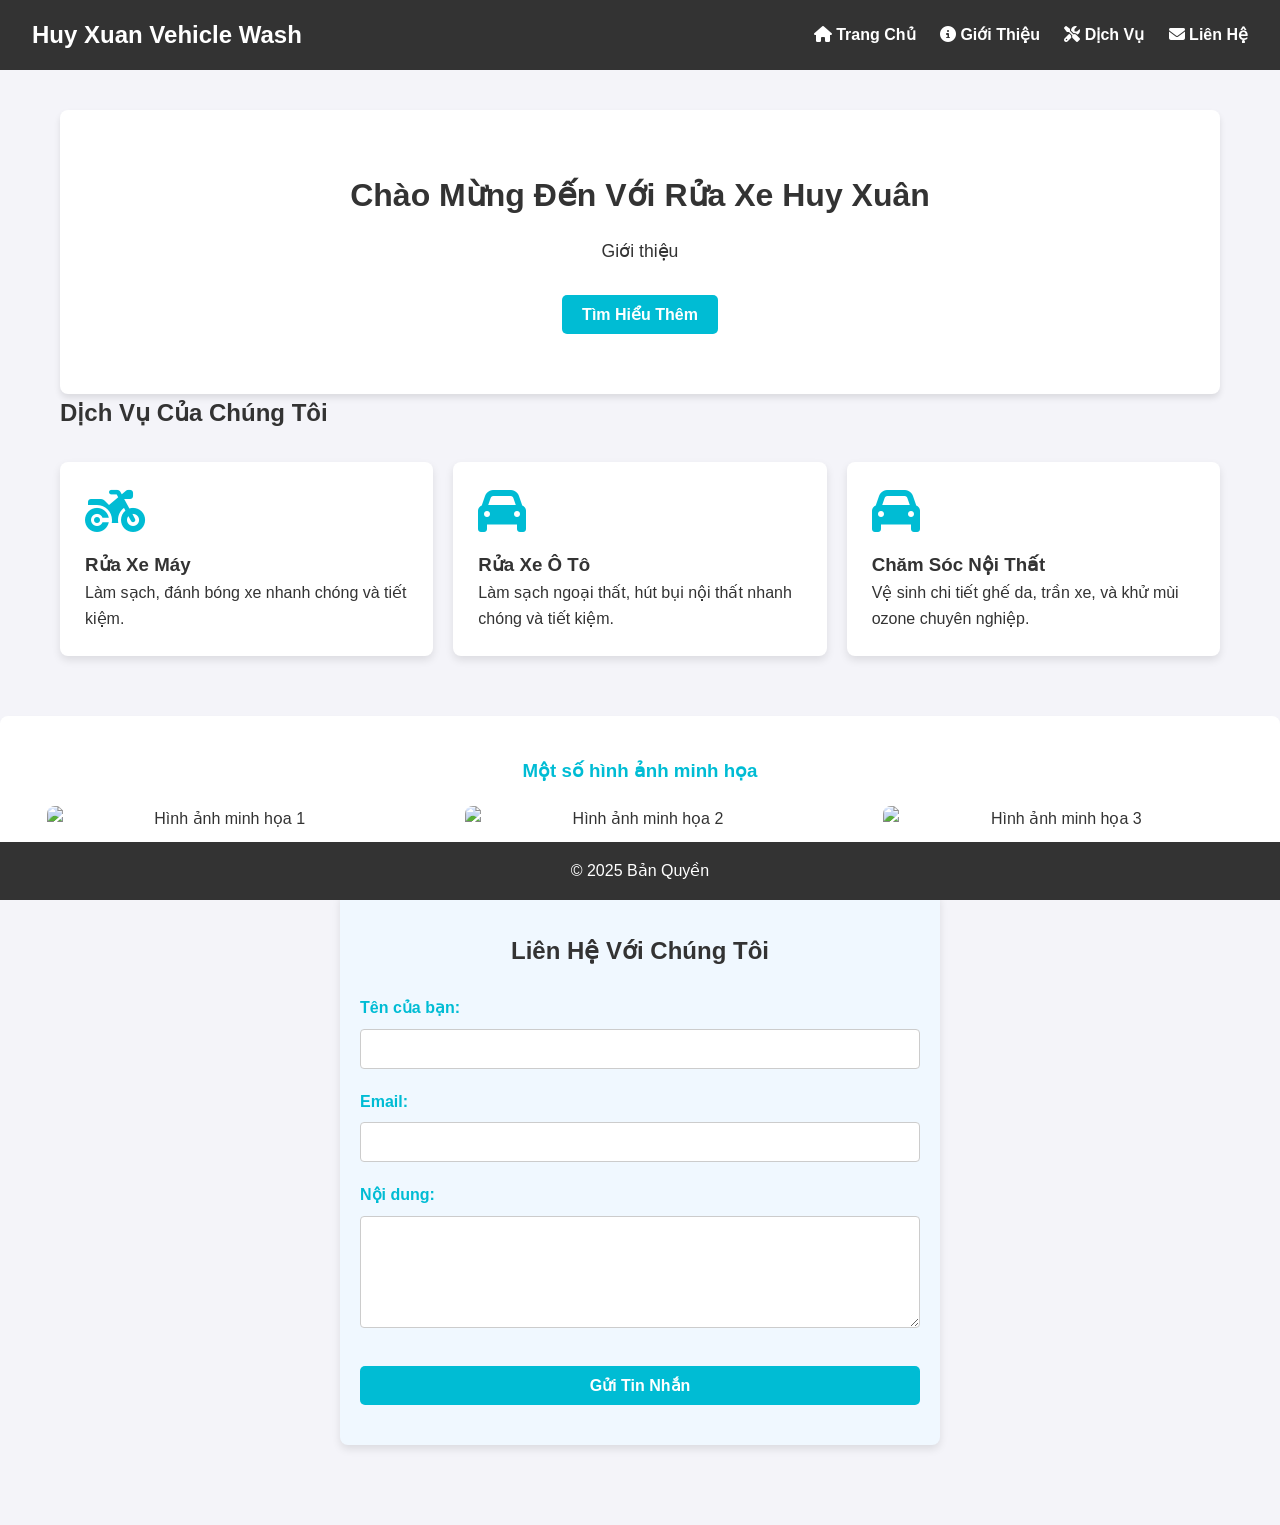
==== index.html @ ad56a41e "Updated header background color to cyan" ====
<!DOCTYPE html>
<html lang="vi">
<head>
    <meta charset="UTF-8">
    <meta name="viewport" content="width=device-width, initial-scale=1.0">
    <title>Huy Xuan Vehicle Wash</title>
    <link rel="stylesheet" href="style.css">
    <link rel="stylesheet" href="https://cdnjs.cloudflare.com/ajax/libs/font-awesome/6.5.2/css/all.min.css">
</head>
<body>

    <header class="header">
        <h1>Huy Xuan Vehicle Wash</h1>
        <nav>
            <ul>
            <li><a href="#"><i class="fas fa-home"></i> Trang Chủ</a></li>
            <li><a href="#"><i class="fas fa-info-circle"></i> Giới Thiệu</a></li>
            <li><a href="#"><i class="fas fa-tools"></i> Dịch Vụ</a></li>
            <li><a href="#"><i class="fas fa-envelope"></i> Liên Hệ</a></li>
            </ul>
        </nav>
    </header>

    <main class="main-content">
        <section class="hero">
            <h2>Chào Mừng Đến Với Rửa Xe Huy Xuân</h2>
            <p>Giới thiệu</p>
            <button class="cta-button">Tìm Hiểu Thêm</button>
        </section>

        <section class="services">
        <h2>Dịch Vụ Của Chúng Tôi</h2>
        <div class="service-container">
           <div class="service-card">
                <i class="fas fa-motorcycle fa-3x"></i>
                <h3>Rửa Xe Máy</h3>
                <p>Làm sạch, đánh bóng xe nhanh chóng và tiết kiệm.</p>
            </div>
            <div class="service-card">
                <i class="fa fa-car fa-3x"></i>
                <h3>Rửa Xe Ô Tô</h3>
                <p>Làm sạch ngoại thất, hút bụi nội thất nhanh chóng và tiết kiệm.</p>
            </div>
            <div class="service-card">
               <i class="fas fa-car fa-3x"></i>
                <h3>Chăm Sóc Nội Thất</h3>
                <p>Vệ sinh chi tiết ghế da, trần xe, và khử mùi ozone chuyên nghiệp.</p>
            </div>
    </section>

    </main>

    <section class="image-gallery">
        
        <h3>Một số hình ảnh minh họa</h3>
        <div class="image-container">
            <img src="https://lh3.googleusercontent.com/p/AF1QipOuLvUXoiwo357mUfFx3ePu8aEOBMqc8cK529aw=w203-h203-k-no" alt="Hình ảnh minh họa 1"> 
            <img src="https://lh3.googleusercontent.com/p/AF1QipODobIspASD9Efiqsm5iCjpPPusrVhzn6f0TGic=w408-h544-k-no" alt="Hình ảnh minh họa 2">
            <img src="https://streetviewpixels-pa.googleapis.com/v1/thumbnail?cb_client=maps_sv.tactile&w=900&h=600&pitch=0&panoid=I7cQoW7cBkEXfR04RieeSg&yaw=324.59" alt="Hình ảnh minh họa 3">
        </div>
    </section>

    </section>

    <section class="contact-form-section">
        <h2>Liên Hệ Với Chúng Tôi</h2>
        <form action="/submit-form" method="POST" class="contact-form">
            <div class="form-group">
                <label for="name">Tên của bạn:</label>
                <input type="text" id="name" name="user_name" required>
            </div>
            
            <div class="form-group">
                <label for="email">Email:</label>
                <input type="email" id="email" name="user_email" required>
            </div>
            
            <div class="form-group">
                <label for="message">Nội dung:</label>
                <textarea id="message" name="user_message" rows="5" required></textarea>
            </div>
            
            <button type="submit" class="cta-button">Gửi Tin Nhắn</button>
        </form>
    </section>
    <footer class="footer">
        <p>&copy; 2025 Bản Quyền </p>
    </footer>

    <script src="script.js"></script>

</body>
</html>
---- style.css ----
/* Thiết lập cơ bản (Reset/Box-sizing) */
* {
    box-sizing: border-box;
    margin: 0;
    padding: 0;
    font-family: Arial, sans-serif; /* Chọn font chữ */
}

body {
    background-color: #f4f4f9; /* Màu nền nhẹ cho toàn trang */
    color: #333;
    line-height: 1.6;
}

/* -------------------- HEADER -------------------- */
.header {
    background-color: #333;
    color: white;
    padding: 1em 2em;
    display: flex; /* Bố cục linh hoạt */
    justify-content: space-between; /* Đẩy các phần tử ra hai bên */
    align-items: center; /* Căn giữa theo chiều dọc */
}

.header h1 {
    font-size: 1.5em;
}

.header nav ul {
    list-style: none; /* Bỏ dấu chấm của list */
}

.header nav ul li {
    display: inline; /* Hiển thị các mục menu trên cùng một hàng */
    margin-left: 20px;
}

.header nav ul li a {
    color: white;
    text-decoration: none; /* Bỏ gạch chân */
    font-weight: bold;
    transition: color 0.3s;
}

.header nav ul li a:hover {
    color: #00bcd4; /* Đổi màu khi di chuột vào */
}

/* -------------------- MAIN CONTENT (Hero Section) -------------------- */
.main-content {
    padding: 40px 20px;
    max-width: 1200px; /* Chiều rộng tối đa của nội dung */
    margin: auto; /* Căn giữa nội dung */
}

.hero {
    text-align: center;
    padding: 60px 20px;
    background-color: #fff;
    border-radius: 8px;
    box-shadow: 0 4px 6px rgba(0, 0, 0, 0.1);
}

.hero h2 {
    margin-bottom: 15px;
    color: #333;
    font-size: 2em;
}

.hero p {
    margin-bottom: 30px;
    font-size: 1.1em;
}

.cta-button {
    background-color: #00bcd4;
    color: white;
    padding: 10px 20px;
    border: none;
    border-radius: 5px;
    cursor: pointer;
    font-size: 1em;
    font-weight: bold;
    transition: background-color 0.3s;
}

.cta-button:hover {
    background-color: #008c9e;
}

/* -------------------- FOOTER -------------------- */
.footer {
    background-color: #333;
    color: white;
    text-align: center;
    padding: 1em 0;
    position: fixed; /* Giữ footer ở cuối trang */
    bottom: 0;
    width: 100%;
}

/* -------------------- HÌNH ẢNH -------------------- */
.image-gallery {
    padding: 40px 20px;
    text-align: center;
    background-color: #fff;
    margin: 20px auto;
    border-radius: 8px;
    box-shadow: 0 4px 6px rgba(0, 0, 0, 0.05);
}

.image-gallery h3 {
    margin-bottom: 20px;
    color: #00bcd4;
}

.image-container {
    display: flex;
    justify-content: space-around;
    gap: 15px; /* Khoảng cách giữa các ảnh */
}

.image-container img {
    width: 30%; /* Mỗi ảnh chiếm khoảng 30% chiều rộng */
    max-width: 350px;
    height: auto;
    border-radius: 8px;
    object-fit: cover; /* Đảm bảo hình ảnh được căn chỉnh đẹp */
    transition: transform 0.3s;
}

.image-container img:hover {
    transform: scale(1.05); /* Phóng to nhẹ khi di chuột */
}

/* -------------------- FORM LIÊN HỆ -------------------- */
.contact-form-section {
    padding: 40px 20px;
    background-color: #f0f8ff; /* Màu nền nhẹ nhàng cho phần form */
    margin: 20px auto 80px auto; /* Thêm margin dưới để không bị footer che */
    max-width: 600px;
    border-radius: 8px;
    box-shadow: 0 4px 8px rgba(0, 0, 0, 0.1);
    text-align: center;
}

.contact-form-section h2 {
    margin-bottom: 25px;
    color: #333;
}

.contact-form {
    text-align: left;
}

.form-group {
    margin-bottom: 20px;
}

.form-group label {
    display: block; /* Đưa label lên một dòng riêng */
    margin-bottom: 8px;
    font-weight: bold;
    color: #00bcd4;
}

.form-group input[type="text"],
.form-group input[type="email"],
.form-group textarea {
    width: 100%;
    padding: 10px;
    border: 1px solid #ccc;
    border-radius: 4px;
    font-size: 1em;
    resize: vertical; /* Cho phép thay đổi kích thước theo chiều dọc */
}

.contact-form .cta-button {
    width: 100%; /* Làm cho nút gửi chiếm toàn bộ chiều rộng form */
    margin-top: 10px;
}

@media (max-width: 768px) {
    /* -------------------- HEADER -------------------- */
    .header {
        flex-direction: column; /* Chuyển bố cục từ ngang sang dọc */
        text-align: center;
        padding: 1em;
    }

    .header nav ul {
        margin-top: 10px;
        padding: 0;
    }

    .header nav ul li {
        display: block; /* Mỗi mục menu chiếm một dòng */
        margin: 5px 0;
    }

    /* -------------------- HÌNH ẢNH -------------------- */
    .image-container {
        flex-direction: column; /* Ảnh xếp chồng lên nhau thay vì xếp ngang */
        align-items: center;
    }

    .image-container img {
        width: 80%; /* Chiều rộng ảnh lớn hơn trên di động */
        margin-bottom: 15px;
    }
}

@media (max-width: 600px) {
    /* -------------------- THIẾT LẬP CHUNG -------------------- */
    body {
        font-size: 14px; /* Giảm cỡ chữ cơ bản */
    }

    .main-content,
    .image-gallery,
    .contact-form-section {
        padding: 20px 10px; /* Giảm padding hai bên */
    }

    /* -------------------- HERO SECTION -------------------- */
    .hero h2 {
        font-size: 1.5em; /* Giảm kích thước tiêu đề chính */
    }
    
    .hero p {
        font-size: 1em;
    }

    .cta-button {
        padding: 12px 15px;
        font-size: 0.9em;
    }

    /* -------------------- FORM LIÊN HỆ -------------------- */
    .contact-form-section {
        margin: 20px auto 60px auto; /* Đảm bảo footer không bị che */
    }

    /* -------------------- FOOTER -------------------- */
    .footer {
        padding: 0.8em 0;
        font-size: 0.9em;
    }
}

### 🎨 Cập nhật `style.css` (CSS cho Grid Layout)

Thêm đoạn CSS sau vào **cuối** tệp `style.css` của bạn:

```css
/* -------------------- DỊCH VỤ (GRID LAYOUT) -------------------- */
.services {
    padding: 40px 20px;
    text-align: center;
    background-color: #e6e6fa; /* Màu nền nhẹ nhàng cho phần dịch vụ */
    margin: 20px auto;
    border-radius: 8px;
}

.services h2 {
    margin-bottom: 30px;
    color: #333;
}

.service-container {
    display: grid; 
    /* Tạo bố cục 3 cột. Nếu màn hình hẹp, tự động điều chỉnh */
    grid-template-columns: repeat(auto-fit, minmax(280px, 1fr));
    gap: 20px; /* Khoảng cách giữa các thẻ */
}

.service-card {
    background-color: white;
    padding: 25px;
    border-radius: 8px;
    box-shadow: 0 4px 8px rgba(0, 0, 0, 0.1);
    transition: transform 0.3s;
}

.service-card:hover {
    transform: translateY(-5px); /* Hiệu ứng nâng nhẹ khi di chuột */
}

.service-card i {
    color: #00bcd4; /* Màu xanh nổi bật cho icon */
    margin-bottom: 15px;
}

/* -------------------- RESPONSIVE cho Grid -------------------- */
@media (max-width: 600px) {
    .service-container {
        grid-template-columns: 1fr; /* Chỉ hiển thị 1 cột trên điện thoại */
    }
}
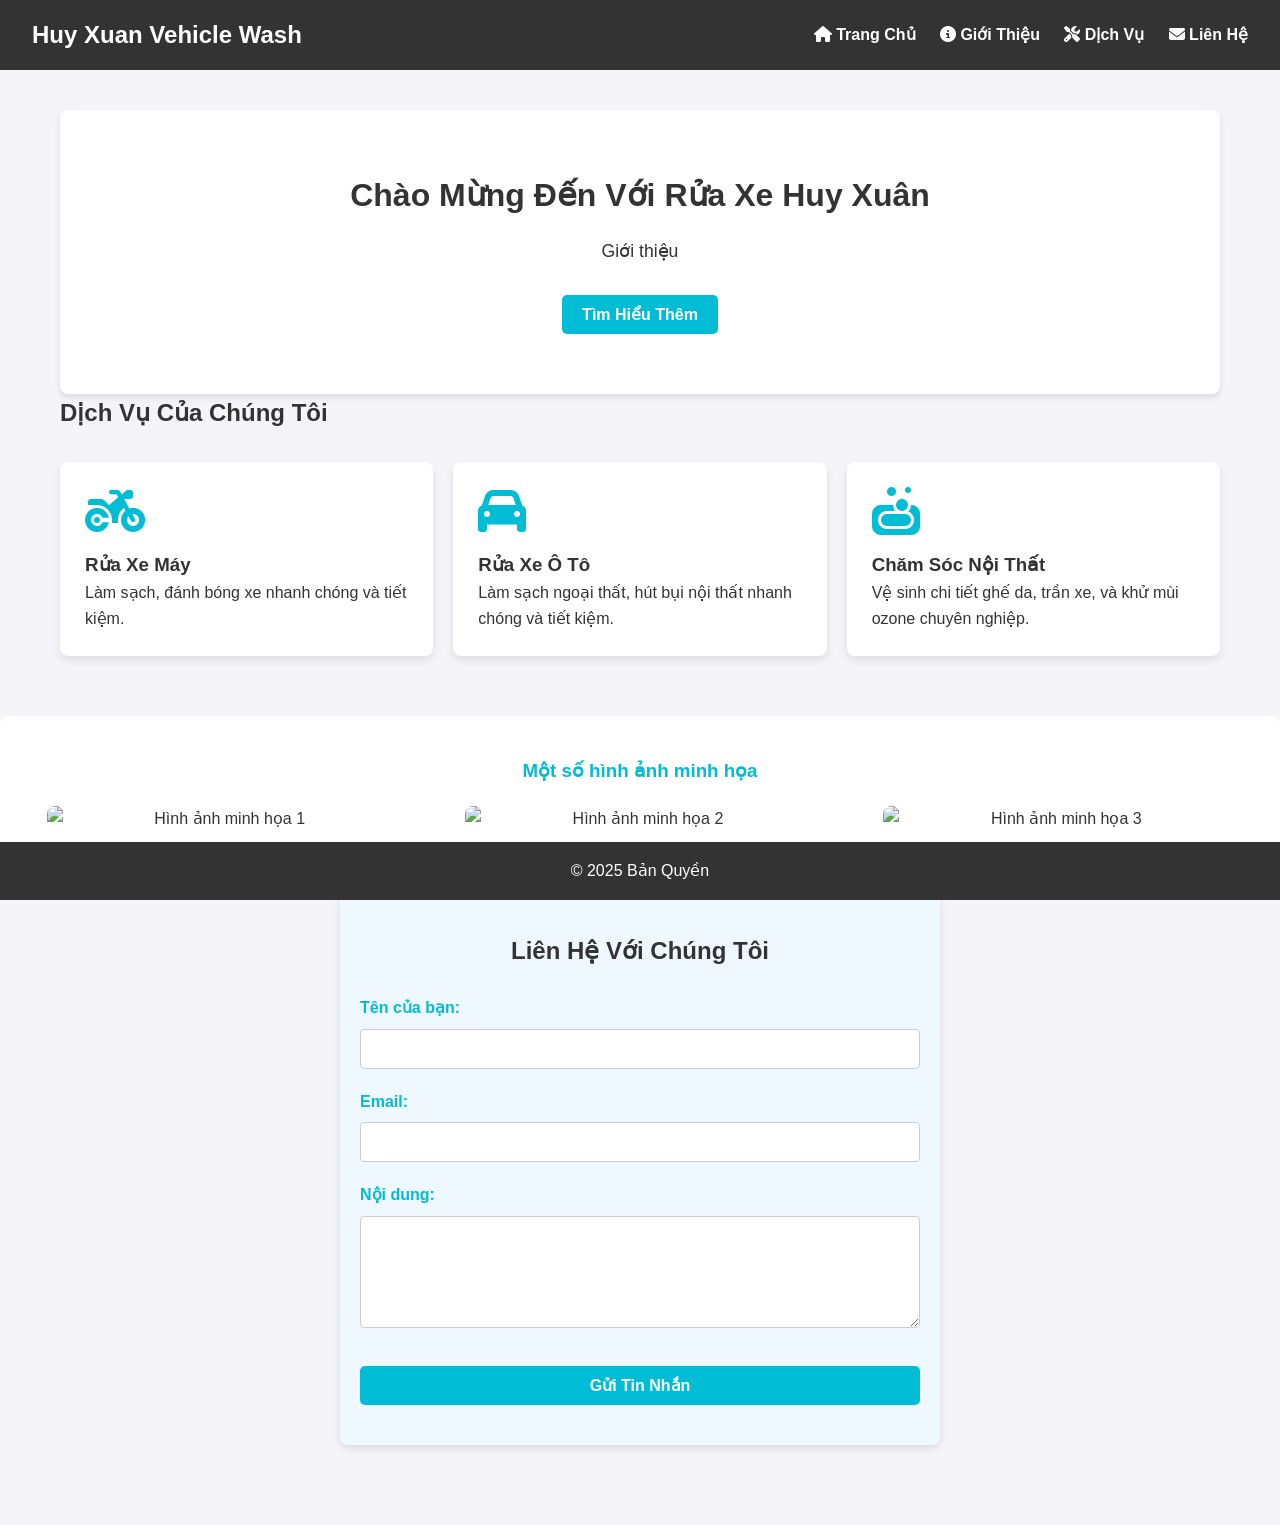
==== commit e37935ff: "Updated header background color to cyan" ====
--- a/index.html
+++ b/index.html
@@ -42,7 +42,7 @@
                 <p>Làm sạch ngoại thất, hút bụi nội thất nhanh chóng và tiết kiệm.</p>
             </div>
             <div class="service-card">
-               <i class="fas fa-car fa-3x"></i>
+               <i class="fa-solid fa-soap fa-3x"></i>
                 <h3>Chăm Sóc Nội Thất</h3>
                 <p>Vệ sinh chi tiết ghế da, trần xe, và khử mùi ozone chuyên nghiệp.</p>
             </div>
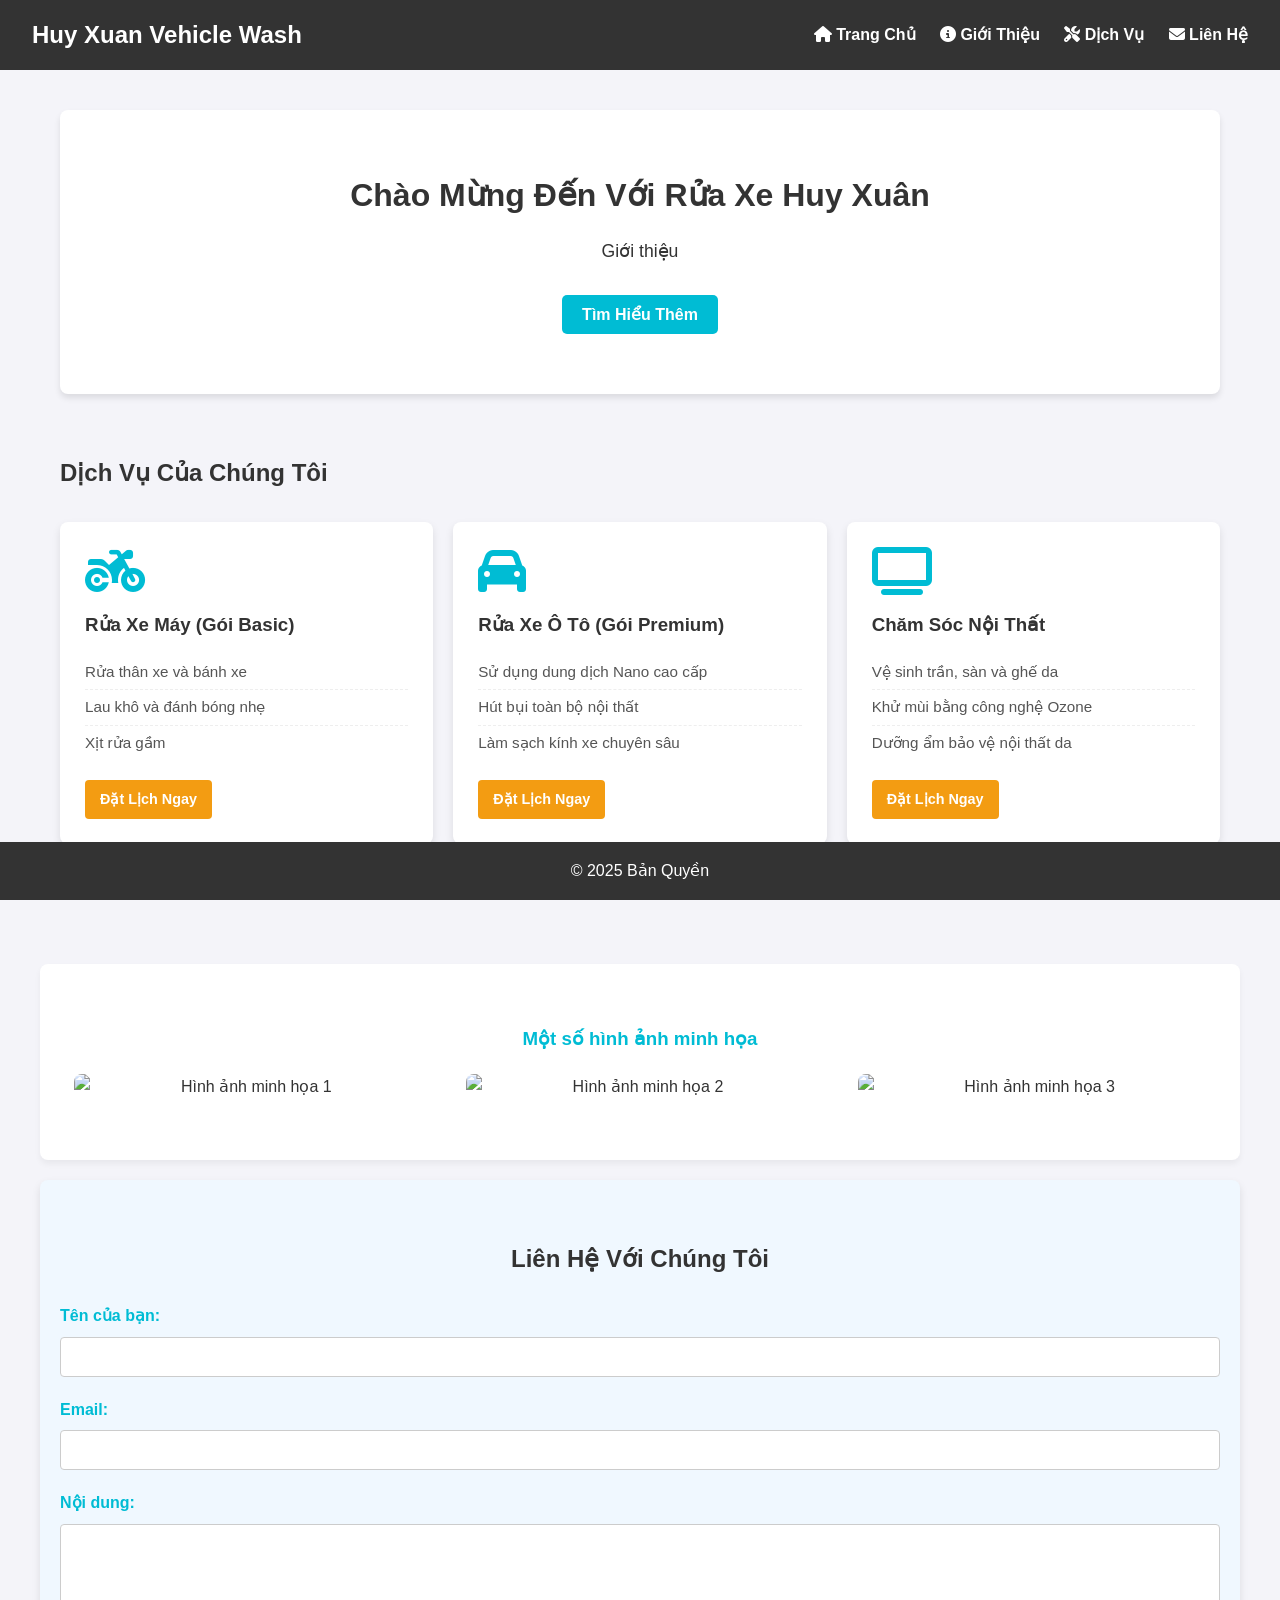
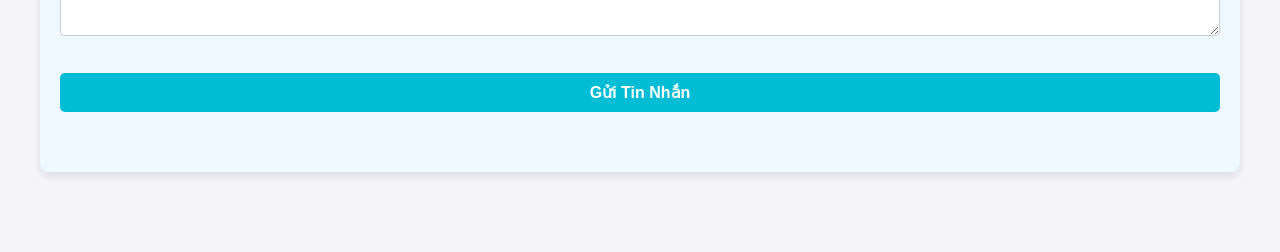
==== commit 3cb0a967: "Updated header background color to cyan" ====
--- a/index.html
+++ b/index.html
@@ -31,21 +31,39 @@
         <section class="services">
         <h2>Dịch Vụ Của Chúng Tôi</h2>
         <div class="service-container">
-           <div class="service-card">
-                <i class="fas fa-motorcycle fa-3x"></i>
-                <h3>Rửa Xe Máy</h3>
-                <p>Làm sạch, đánh bóng xe nhanh chóng và tiết kiệm.</p>
+            <div class="service-card">
+                <i class="fas fa-motorcycle fa-3x"></i> 
+                <h3>Rửa Xe Máy (Gói Basic)</h3>
+                <ul class="sub-services">
+                    <li>Rửa thân xe và bánh xe</li>
+                    <li>Lau khô và đánh bóng nhẹ</li>
+                    <li>Xịt rửa gầm</li>
+                </ul>
+                <a href="#" class="cta-button-small">Đặt Lịch Ngay</a>
             </div>
+
             <div class="service-card">
-                <i class="fa fa-car fa-3x"></i>
-                <h3>Rửa Xe Ô Tô</h3>
-                <p>Làm sạch ngoại thất, hút bụi nội thất nhanh chóng và tiết kiệm.</p>
+                <i class="fas fa-car fa-3x"></i>
+                <h3>Rửa Xe Ô Tô (Gói Premium)</h3>
+                 <ul class="sub-services">
+                    <li>Sử dụng dung dịch Nano cao cấp</li>
+                    <li>Hút bụi toàn bộ nội thất</li>
+                    <li>Làm sạch kính xe chuyên sâu</li>
+                </ul>
+                <a href="#" class="cta-button-small">Đặt Lịch Ngay</a>
             </div>
+
             <div class="service-card">
-               <i class="fa-solid fa-soap fa-3x"></i>
+                <i class="fas fa-tv fa-3x"></i>
                 <h3>Chăm Sóc Nội Thất</h3>
-                <p>Vệ sinh chi tiết ghế da, trần xe, và khử mùi ozone chuyên nghiệp.</p>
+                 <ul class="sub-services">
+                    <li>Vệ sinh trần, sàn và ghế da</li>
+                    <li>Khử mùi bằng công nghệ Ozone</li>
+                    <li>Dưỡng ẩm bảo vệ nội thất da</li>
+                </ul>
+                <a href="#" class="cta-button-small">Đặt Lịch Ngay</a>
             </div>
+        </div>
     </section>
 
     </main>
--- a/style.css
+++ b/style.css
@@ -296,4 +296,75 @@
     .service-container {
         grid-template-columns: 1fr; /* Chỉ hiển thị 1 cột trên điện thoại */
     }
+}
+
+/* -------------------- TỐI ƯU CĂN CHỈNH VÀ KHOẢNG CÁCH -------------------- */
+
+/* Căn giữa Nội dung Toàn trang (Áp dụng cho các sections chính) */
+.hero,
+.services,
+.image-gallery,
+.contact-form-section {
+    /* Đảm bảo nội dung không dính sát các cạnh trình duyệt */
+    max-width: 1200px; /* Chiều rộng tối đa của các khối nội dung */
+    margin-left: auto; /* Căn giữa */
+    margin-right: auto; /* Căn giữa */
+}
+
+/* Tăng khoảng cách đệm (Padding) trên/dưới cho các sections */
+.services,
+.image-gallery,
+.contact-form-section {
+    padding-top: 60px; /* Tăng padding trên */
+    padding-bottom: 60px; /* Tăng padding dưới */
+}
+
+/* Điều chỉnh lại padding cho màn hình nhỏ */
+@media (max-width: 768px) {
+    .services,
+    .image-gallery,
+    .contact-form-section {
+        padding-top: 30px; 
+        padding-bottom: 30px; 
+    }
+}
+/* -------------------- MỤC CON (SUB-SERVICES) -------------------- */
+.sub-services {
+    list-style-type: none; /* Xóa dấu chấm đầu dòng mặc định */
+    padding: 0;
+    margin: 15px 0 20px 0; /* Khoảng cách trên/dưới */
+    text-align: left; /* Căn lề trái cho danh sách */
+}
+
+.sub-services li {
+    padding: 5px 0;
+    font-size: 0.95em;
+    color: #555;
+    border-bottom: 1px dashed #eee; /* Đường gạch chân mờ */
+    transition: color 0.3s;
+}
+
+.sub-services li:last-child {
+    border-bottom: none; /* Xóa gạch chân ở mục cuối */
+}
+
+.sub-services li:hover {
+    color: #00bcd4; /* Đổi màu khi di chuột */
+}
+
+/* Kiểu cho nút nhỏ (Đặt Lịch Ngay) */
+.cta-button-small {
+    display: inline-block;
+    background-color: #f39c12; /* Màu cam nổi bật */
+    color: white;
+    padding: 8px 15px;
+    border-radius: 4px;
+    text-decoration: none;
+    font-size: 0.9em;
+    font-weight: bold;
+    transition: background-color 0.3s;
+}
+
+.cta-button-small:hover {
+    background-color: #e67e22;
 }
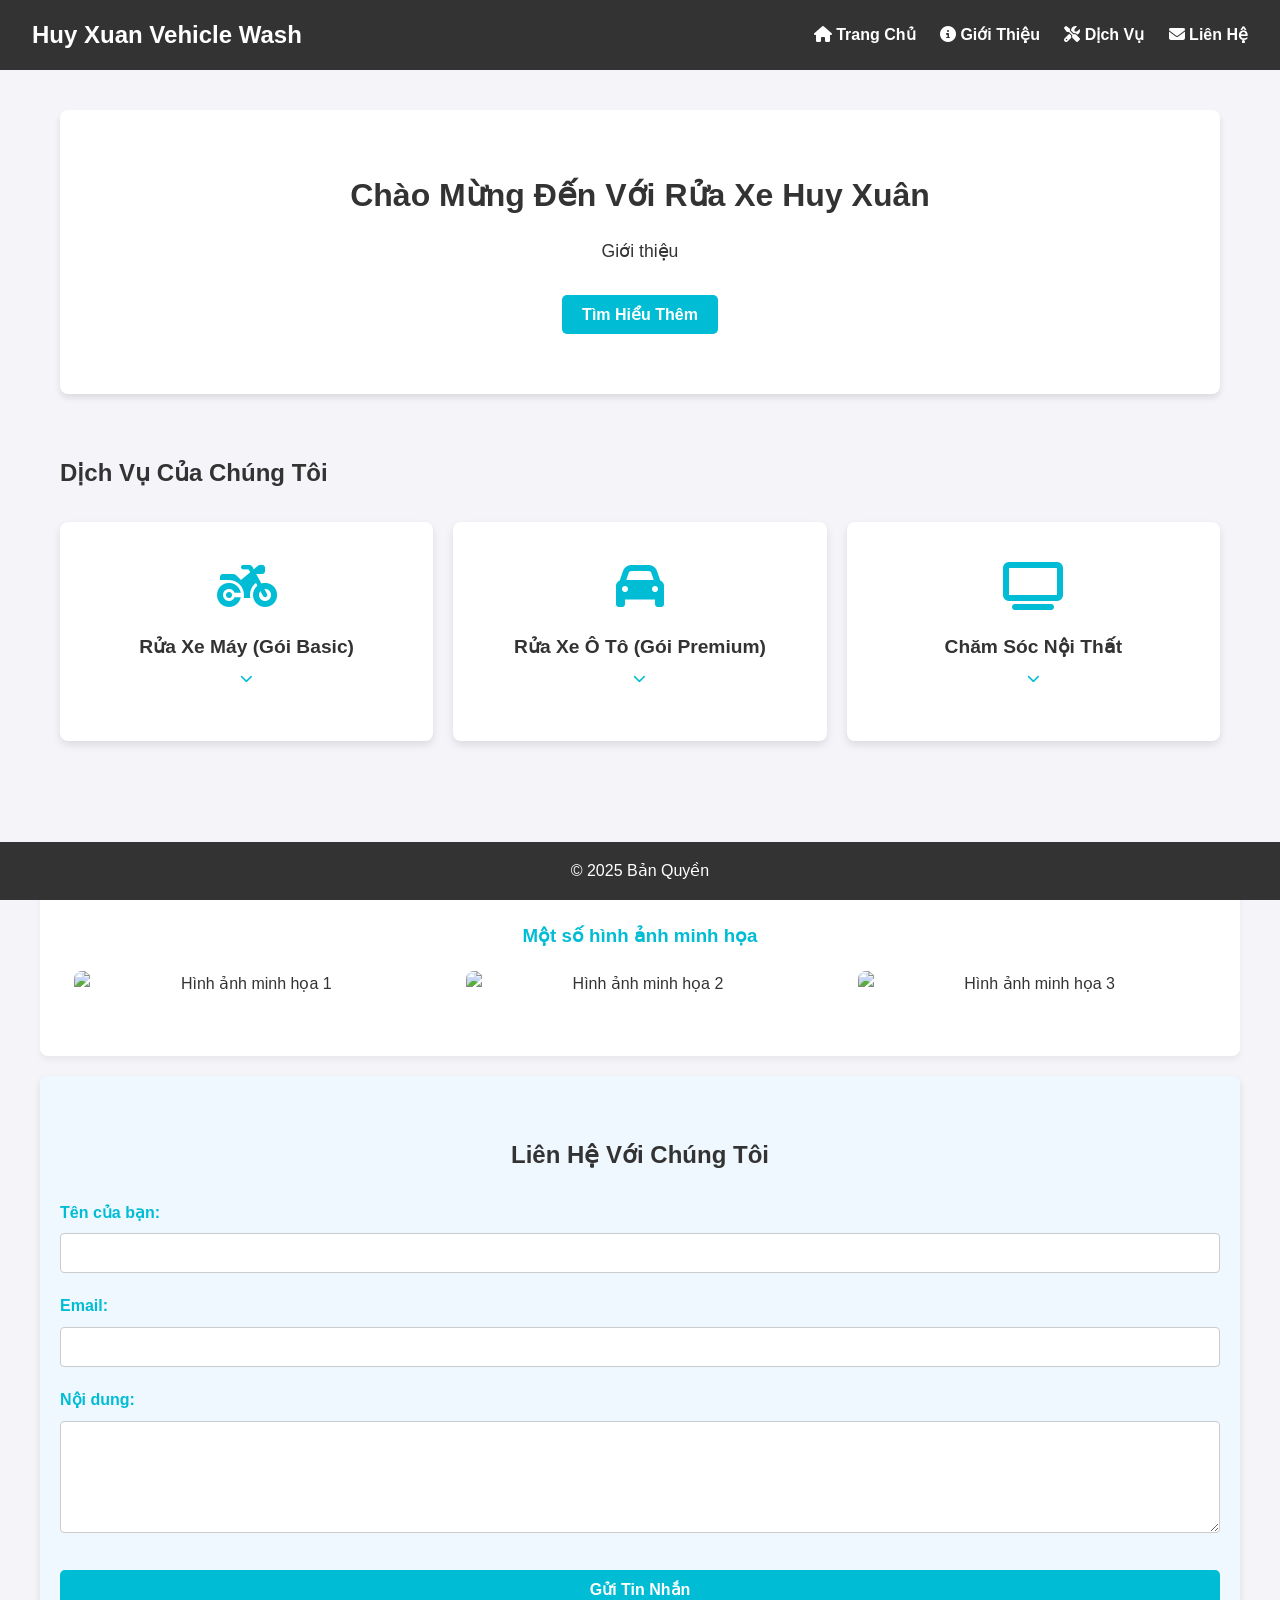
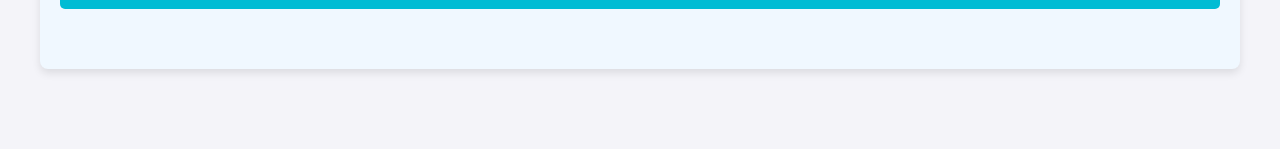
==== commit ffd3f548: "Updated header background color to cyan" ====
--- a/index.html
+++ b/index.html
@@ -32,36 +32,53 @@
         <h2>Dịch Vụ Của Chúng Tôi</h2>
         <div class="service-container">
             <div class="service-card">
-                <i class="fas fa-motorcycle fa-3x"></i> 
-                <h3>Rửa Xe Máy (Gói Basic)</h3>
-                <ul class="sub-services">
-                    <li>Rửa thân xe và bánh xe</li>
-                    <li>Lau khô và đánh bóng nhẹ</li>
-                    <li>Xịt rửa gầm</li>
-                </ul>
-                <a href="#" class="cta-button-small">Đặt Lịch Ngay</a>
+                <button class="accordion-header">
+                    <i class="fas fa-motorcycle fa-3x"></i> 
+                    <h3>Rửa Xe Máy (Gói Basic)</h3>
+                    <i class="fas fa-chevron-down toggle-icon"></i> </button>
+                
+                <div class="accordion-content">
+                    <ul class="sub-services">
+                        <li>Rửa thân xe và bánh xe</li>
+                        <li>Lau khô và đánh bóng nhẹ</li>
+                        <li>Xịt rửa gầm</li>
+                    </ul>
+                    <a href="#" class="cta-button-small">Đặt Lịch Ngay</a>
+                </div>
             </div>
 
             <div class="service-card">
-                <i class="fas fa-car fa-3x"></i>
-                <h3>Rửa Xe Ô Tô (Gói Premium)</h3>
-                 <ul class="sub-services">
-                    <li>Sử dụng dung dịch Nano cao cấp</li>
-                    <li>Hút bụi toàn bộ nội thất</li>
-                    <li>Làm sạch kính xe chuyên sâu</li>
-                </ul>
-                <a href="#" class="cta-button-small">Đặt Lịch Ngay</a>
+                <button class="accordion-header">
+                    <i class="fas fa-car fa-3x"></i>
+                    <h3>Rửa Xe Ô Tô (Gói Premium)</h3>
+                    <i class="fas fa-chevron-down toggle-icon"></i>
+                </button>
+                
+                <div class="accordion-content">
+                    <ul class="sub-services">
+                        <li>Sử dụng dung dịch Nano cao cấp</li>
+                        <li>Hút bụi toàn bộ nội thất</li>
+                        <li>Làm sạch kính xe chuyên sâu</li>
+                    </ul>
+                    <a href="#" class="cta-button-small">Đặt Lịch Ngay</a>
+                </div>
             </div>
-
+            
             <div class="service-card">
-                <i class="fas fa-tv fa-3x"></i>
-                <h3>Chăm Sóc Nội Thất</h3>
-                 <ul class="sub-services">
-                    <li>Vệ sinh trần, sàn và ghế da</li>
-                    <li>Khử mùi bằng công nghệ Ozone</li>
-                    <li>Dưỡng ẩm bảo vệ nội thất da</li>
-                </ul>
-                <a href="#" class="cta-button-small">Đặt Lịch Ngay</a>
+                <button class="accordion-header">
+                    <i class="fas fa-tv fa-3x"></i>
+                    <h3>Chăm Sóc Nội Thất</h3>
+                    <i class="fas fa-chevron-down toggle-icon"></i>
+                </button>
+                
+                <div class="accordion-content">
+                    <ul class="sub-services">
+                        <li>Vệ sinh trần, sàn và ghế da</li>
+                        <li>Khử mùi bằng công nghệ Ozone</li>
+                        <li>Dưỡng ẩm bảo vệ nội thất da</li>
+                    </ul>
+                    <a href="#" class="cta-button-small">Đặt Lịch Ngay</a>
+                </div>
             </div>
         </div>
     </section>
--- a/style.css
+++ b/style.css
@@ -367,4 +367,56 @@
 
 .cta-button-small:hover {
     background-color: #e67e22;
+}
+/* -------------------- STYLES CHO ACCORDION DỊCH VỤ -------------------- */
+
+.accordion-header {
+    /* Đặt kiểu cho nút header */
+    background: none;
+    border: none;
+    width: 100%;
+    text-align: center;
+    padding: 15px 0;
+    cursor: pointer;
+    font-size: 1em;
+    color: #333;
+    display: flex;
+    flex-direction: column;
+    align-items: center;
+    transition: background-color 0.3s;
+}
+
+.accordion-header:hover {
+    background-color: #f8f8f8;
+}
+
+.accordion-header h3 {
+    margin: 10px 0 5px 0;
+    font-size: 1.2em;
+}
+
+/* Ẩn nội dung mặc định và thiết lập hiệu ứng chuyển động */
+.accordion-content {
+    max-height: 0; /* Ẩn nội dung */
+    overflow: hidden; /* Cắt nội dung bị tràn */
+    transition: max-height 0.3s ease-out; /* Hiệu ứng mượt mà khi mở/đóng */
+    padding: 0 15px;
+}
+
+/* Lớp CSS sẽ được thêm bằng JavaScript khi nội dung mở */
+.accordion-content.active {
+    max-height: 500px; /* Giá trị đủ lớn để hiển thị nội dung */
+    padding: 15px; /* Thêm padding khi mở */
+    border-top: 1px solid #eee;
+}
+
+/* Hiệu ứng xoay mũi tên */
+.toggle-icon {
+    margin-top: 10px;
+    font-size: 0.8em;
+    transition: transform 0.3s ease-out;
+}
+
+.toggle-icon.rotate {
+    transform: rotate(180deg);
 }
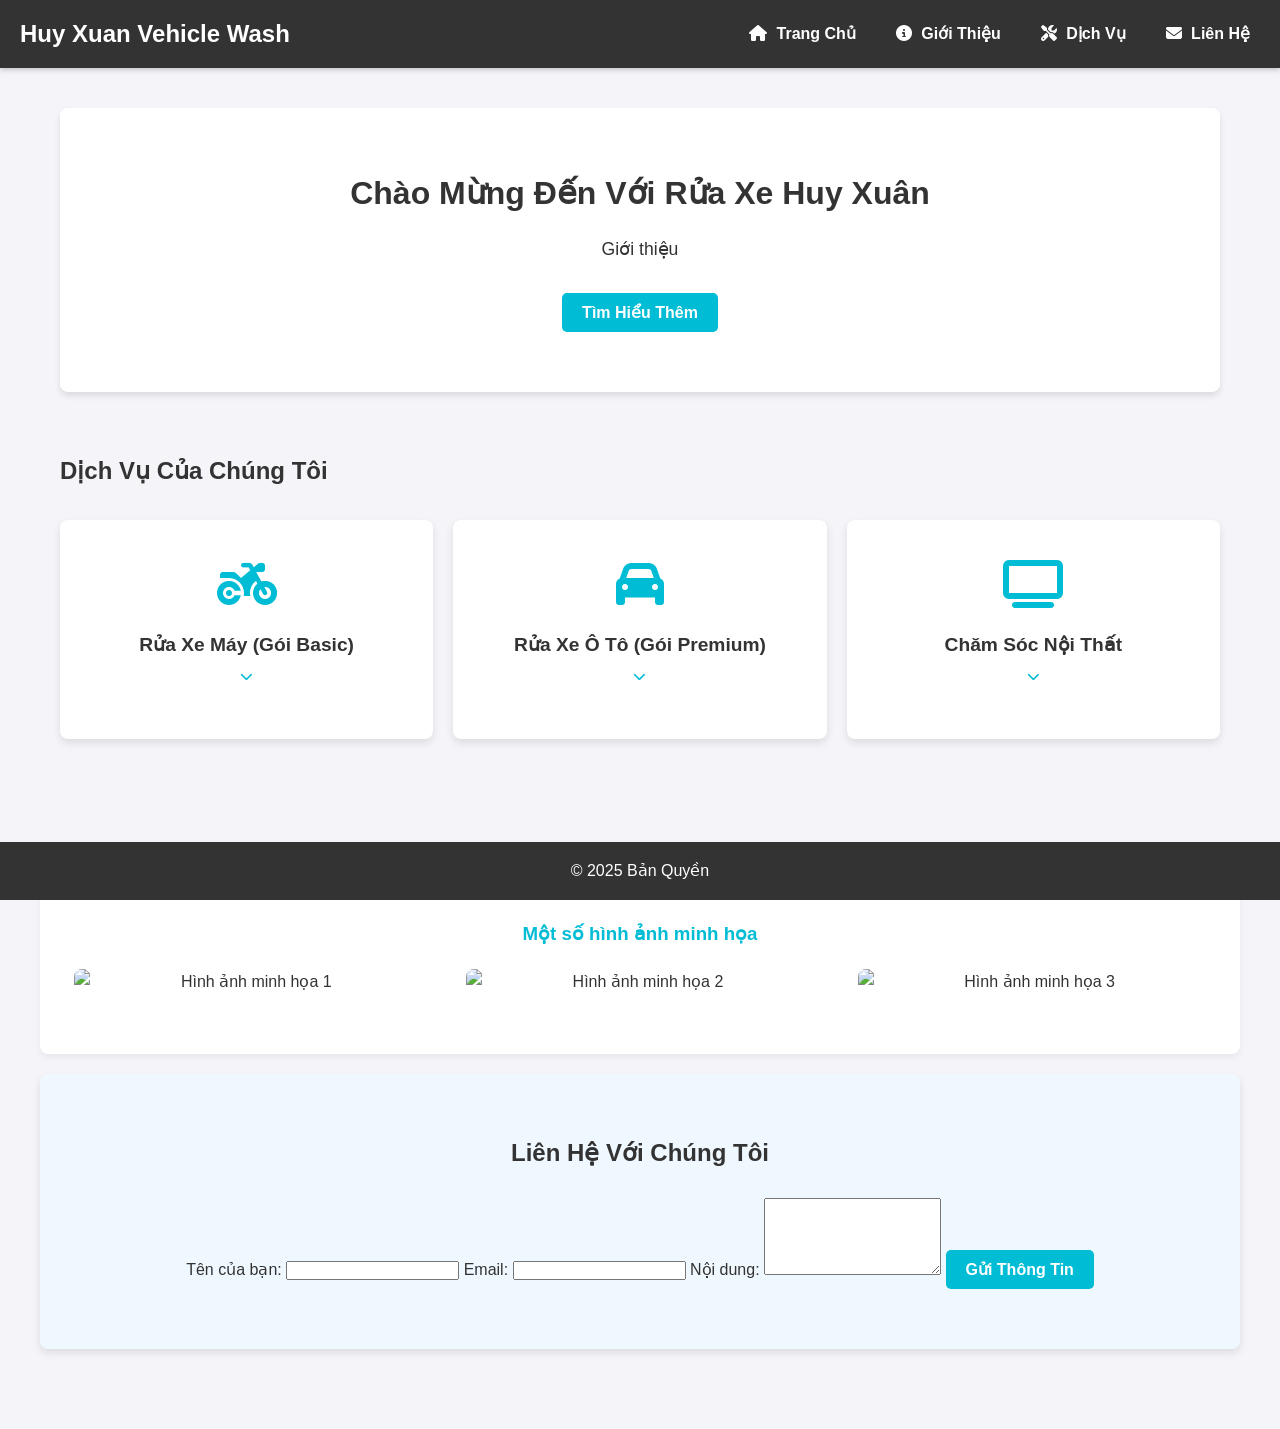
==== commit 904a6928: "Updated header background color to cyan" ====
--- a/index.html
+++ b/index.html
@@ -27,7 +27,7 @@
             <p>Giới thiệu</p>
             <button class="cta-button">Tìm Hiểu Thêm</button>
         </section>
-
+        
         <section class="services">
         <h2>Dịch Vụ Của Chúng Tôi</h2>
         <div class="service-container">
@@ -97,26 +97,21 @@
 
     </section>
 
-    <section class="contact-form-section">
-        <h2>Liên Hệ Với Chúng Tôi</h2>
-        <form action="/submit-form" method="POST" class="contact-form">
-            <div class="form-group">
-                <label for="name">Tên của bạn:</label>
-                <input type="text" id="name" name="user_name" required>
-            </div>
-            
-            <div class="form-group">
-                <label for="email">Email:</label>
-                <input type="email" id="email" name="user_email" required>
-            </div>
-            
-            <div class="form-group">
-                <label for="message">Nội dung:</label>
-                <textarea id="message" name="user_message" rows="5" required></textarea>
-            </div>
-            
-            <button type="submit" class="cta-button">Gửi Tin Nhắn</button>
-        </form>
+    <div class="contact-form-section">
+    <h2>Liên Hệ Với Chúng Tôi</h2>
+    <form method="POST" action="https://formspree.io/f/mblnkwaz">
+        
+        <label for="name">Tên của bạn:</label>
+        <input type="text" id="name" name="name" required>
+        
+        <label for="email">Email:</label>
+        <input type="email" id="email" name="_replyto" required> 
+        <label for="message">Nội dung:</label>
+        <textarea id="message" name="message" rows="5" required></textarea>
+
+        <button type="submit" class="cta-button">Gửi Thông Tin</button>
+    </form>
+</div>
     </section>
     <footer class="footer">
         <p>&copy; 2025 Bản Quyền </p>
--- a/style.css
+++ b/style.css
@@ -13,37 +13,50 @@
 }
 
 /* -------------------- HEADER -------------------- */
+/* -------------------- STYLES CHO HEADER VÀ NAVIGATION -------------------- */
+
 .header {
-    background-color: #333;
+    background-color: #333; /* Màu nền header */
+    color: white; /* Màu chữ chung */
+    padding: 15px 20px;
+    display: flex; /* Bật Flexbox trên Header */
+    justify-content: space-between; /* Đẩy h1 và nav ra hai bên */
+    align-items: center; /* Căn giữa theo chiều dọc */
+    box-shadow: 0 2px 5px rgba(0, 0, 0, 0.2);
+}
+
+.header h1 {
+    margin: 0; /* Loại bỏ margin mặc định của h1 */
+    font-size: 1.5em;
+}
+
+nav ul {
+    list-style: none; /* Xóa dấu chấm đầu dòng */
+    padding: 0;
+    margin: 0;
+    display: flex; /* Bật Flexbox trên danh sách <ul> */
+}
+
+nav ul li {
+    margin-left: 20px; /* Khoảng cách giữa các mục li */
+}
+
+nav ul li a {
     color: white;
-    padding: 1em 2em;
-    display: flex; /* Bố cục linh hoạt */
-    justify-content: space-between; /* Đẩy các phần tử ra hai bên */
-    align-items: center; /* Căn giữa theo chiều dọc */
-}
-
-.header h1 {
-    font-size: 1.5em;
-}
-
-.header nav ul {
-    list-style: none; /* Bỏ dấu chấm của list */
-}
-
-.header nav ul li {
-    display: inline; /* Hiển thị các mục menu trên cùng một hàng */
-    margin-left: 20px;
-}
-
-.header nav ul li a {
-    color: white;
-    text-decoration: none; /* Bỏ gạch chân */
+    text-decoration: none; /* Xóa gạch chân */
     font-weight: bold;
+    display: block;
+    padding: 5px 10px;
     transition: color 0.3s;
 }
 
-.header nav ul li a:hover {
-    color: #00bcd4; /* Đổi màu khi di chuột vào */
+nav ul li a:hover {
+    color: #00bcd4; /* Đổi màu khi di chuột */
+}
+
+/* Kiểu cho icon trong menu */
+nav ul li a i {
+    margin-right: 5px;
 }
 
 /* -------------------- MAIN CONTENT (Hero Section) -------------------- */
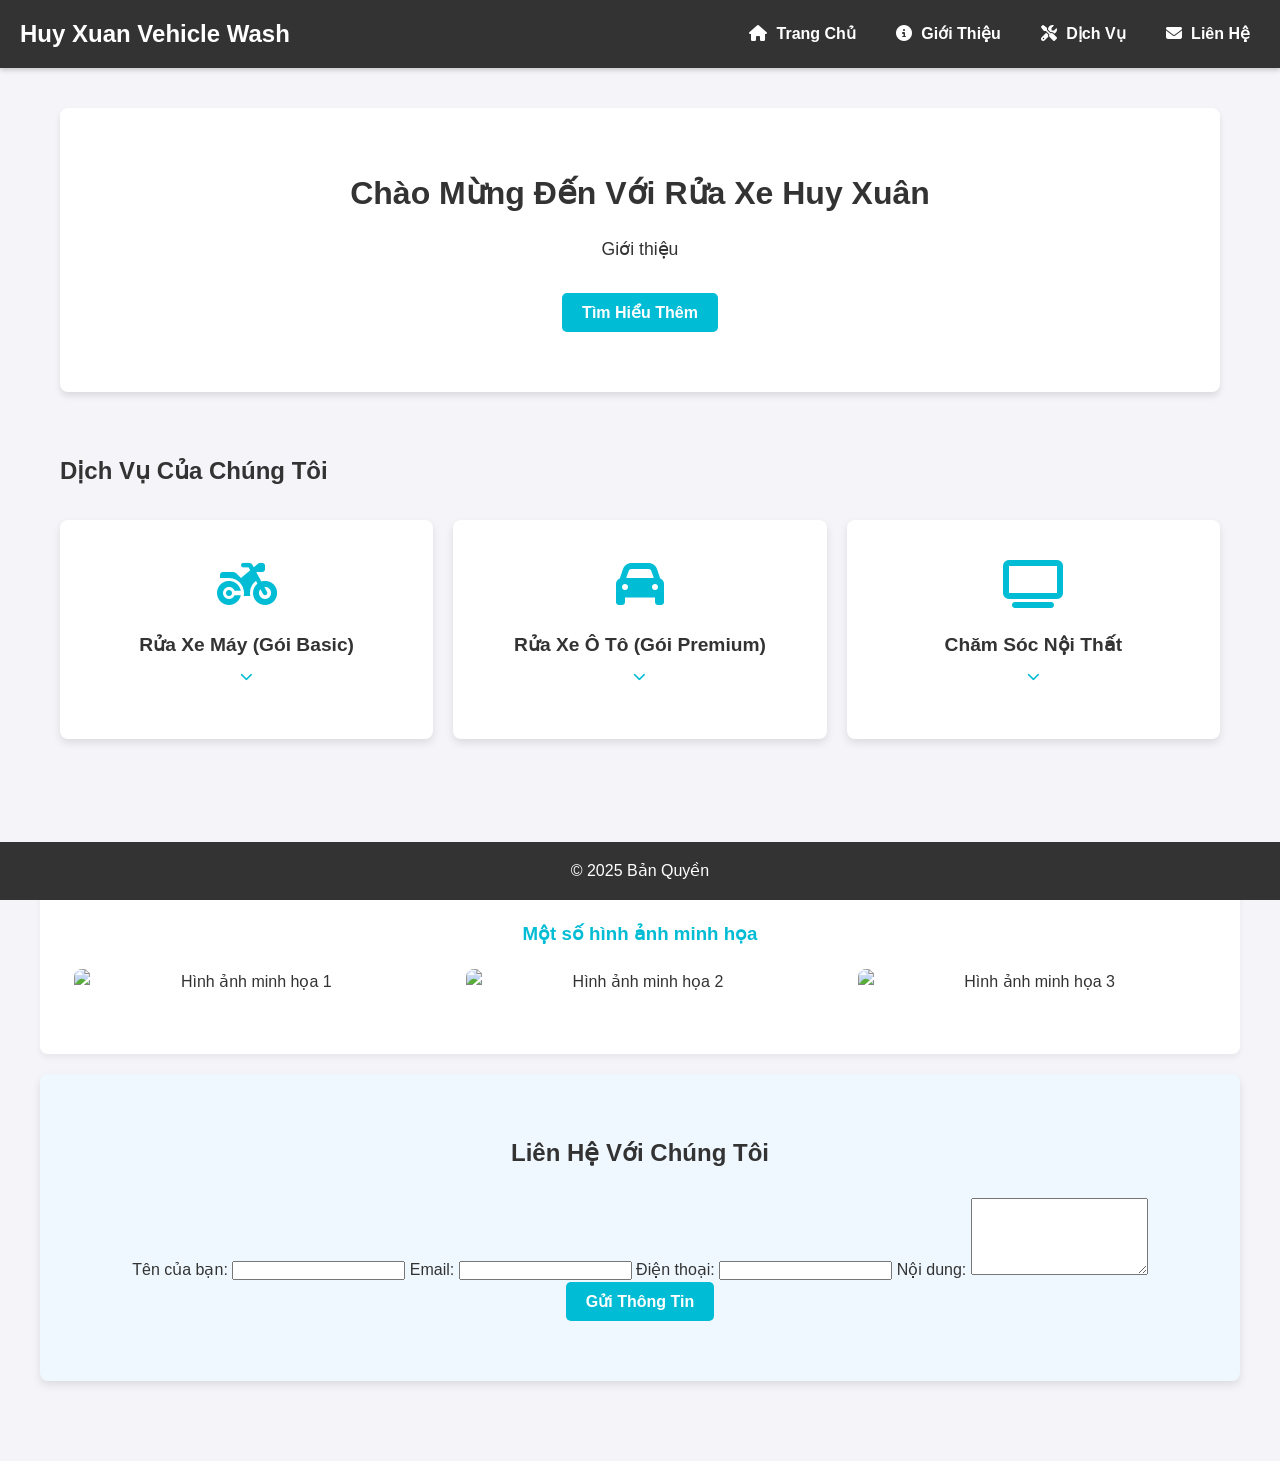
==== commit 96c110a5: "Updated header background color to cyan" ====
--- a/index.html
+++ b/index.html
@@ -6,6 +6,7 @@
     <title>Huy Xuan Vehicle Wash</title>
     <link rel="stylesheet" href="style.css">
     <link rel="stylesheet" href="https://cdnjs.cloudflare.com/ajax/libs/font-awesome/6.5.2/css/all.min.css">
+    <meta name="viewport" content="width=device-width, initial-scale=1.0">
 </head>
 <body>
 
@@ -99,18 +100,28 @@
 
     <div class="contact-form-section">
     <h2>Liên Hệ Với Chúng Tôi</h2>
-    <form method="POST" action="https://formspree.io/f/mblnkwaz">
+    
+    <form id="contact-form" method="POST" action="https://formspree.io/f/mblnkwaz">
         
         <label for="name">Tên của bạn:</label>
         <input type="text" id="name" name="name" required>
         
         <label for="email">Email:</label>
         <input type="email" id="email" name="_replyto" required> 
+
+        <label for="Điện thoại">Điện thoại:</label>
+        <input type="text" id="Điện thoại" name="Điện thoại" required> 
+
         <label for="message">Nội dung:</label>
         <textarea id="message" name="message" rows="5" required></textarea>
 
         <button type="submit" class="cta-button">Gửi Thông Tin</button>
     </form>
+    
+    <div id="form-status-message" style="display:none; margin-top: 20px; padding: 15px; border-radius: 4px; background-color: #d4edda; color: #155724; border: 1px solid #c3e6cb; text-align: center;">
+        Cảm ơn bạn! Thông tin của bạn đã được gửi thành công. Chúng tôi sẽ liên hệ sớm.
+    </div>
+
 </div>
     </section>
     <footer class="footer">
--- a/style.css
+++ b/style.css
@@ -179,13 +179,17 @@
 
 .form-group input[type="text"],
 .form-group input[type="email"],
+.form-group input[type="Điện thoại"],
 .form-group textarea {
     width: 100%;
     padding: 10px;
+    margin-bottom: 20px;
     border: 1px solid #ccc;
     border-radius: 4px;
     font-size: 1em;
     resize: vertical; /* Cho phép thay đổi kích thước theo chiều dọc */
+    box-sizing: border-box; /* Rất quan trọng để padding không làm tăng chiều rộng tổng thể */
+}
 }
 
 .contact-form .cta-button {
@@ -432,4 +436,13 @@
 
 .toggle-icon.rotate {
     transform: rotate(180deg);
+}
+@media (max-width: 600px) {
+    /* Áp dụng cho Container của Grid/Flexbox */
+    .service-container {
+        grid-template-columns: 1fr; /* Chỉ hiển thị 1 cột */
+    }
+}
+@media (max-width: 480px) {
+    /* Đặt các quy tắc CSS để sửa lỗi TẠI ĐÂY */
 }
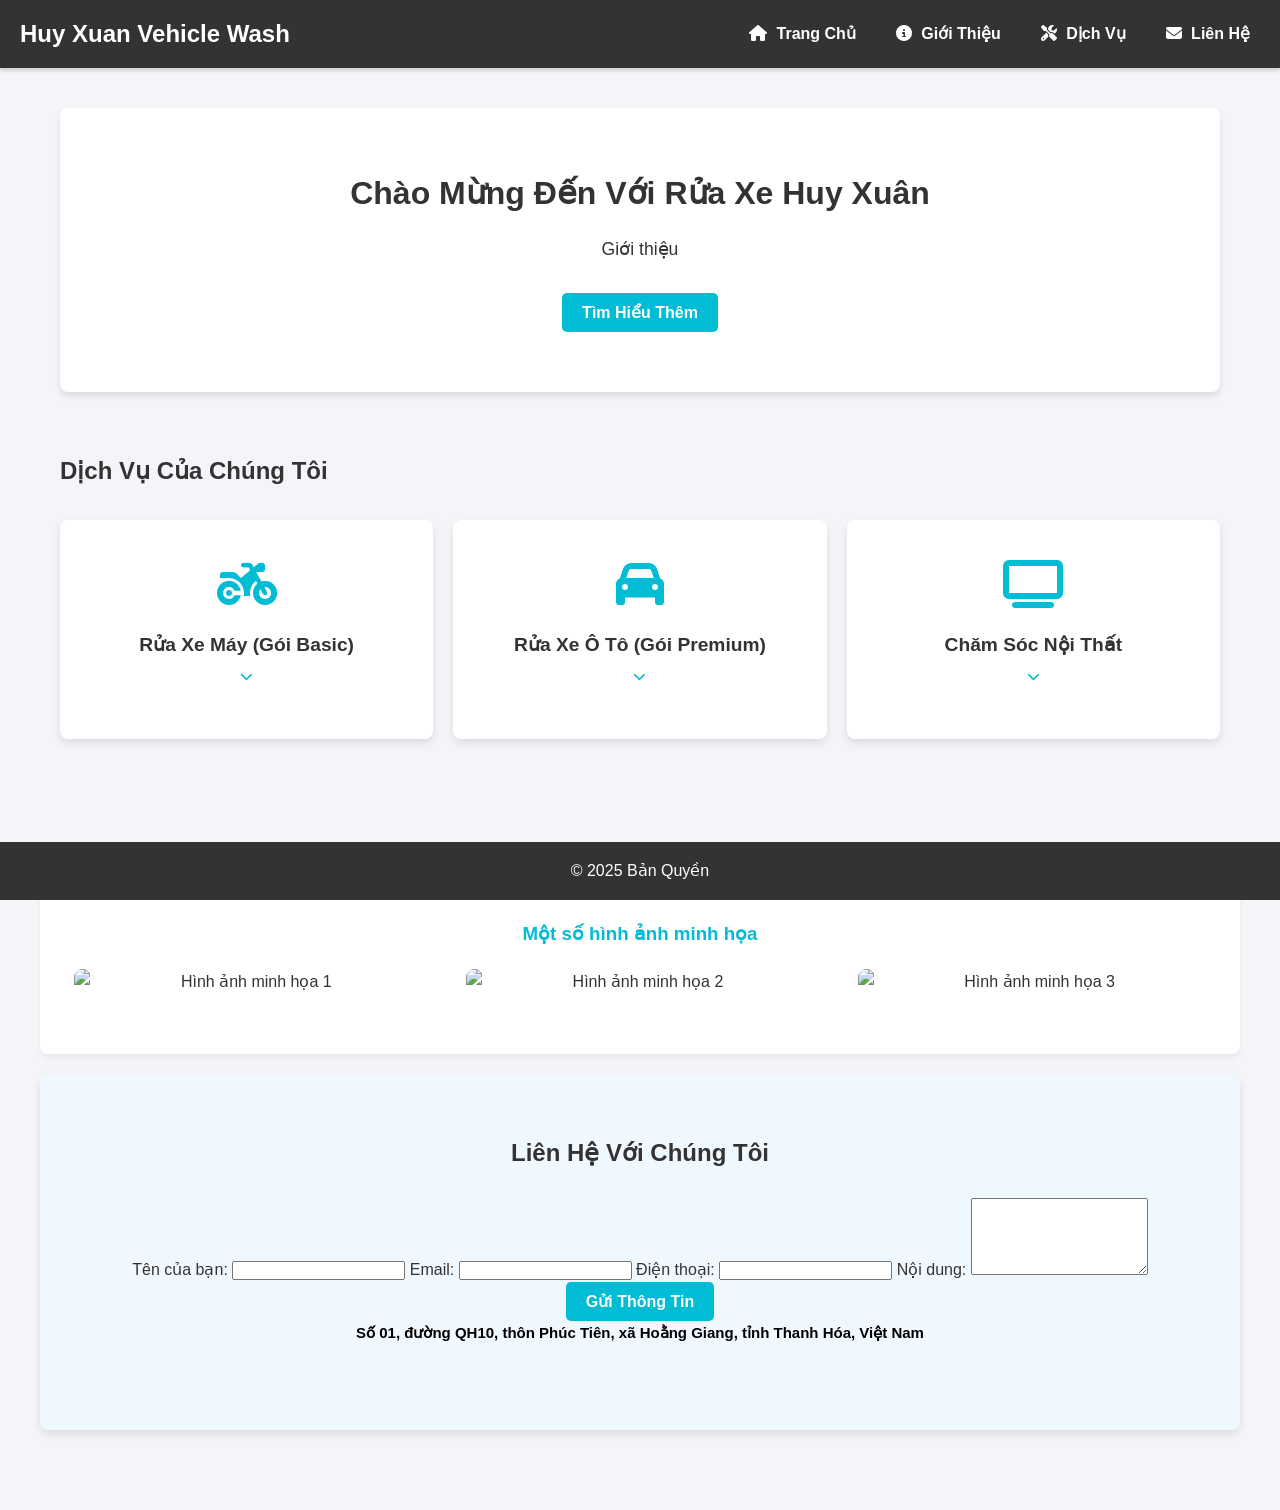
==== commit 70cf5c8d: "Updated header background color to cyan" ====
--- a/index.html
+++ b/index.html
@@ -121,7 +121,8 @@
     <div id="form-status-message" style="display:none; margin-top: 20px; padding: 15px; border-radius: 4px; background-color: #d4edda; color: #155724; border: 1px solid #c3e6cb; text-align: center;">
         Cảm ơn bạn! Thông tin của bạn đã được gửi thành công. Chúng tôi sẽ liên hệ sớm.
     </div>
-
+    
+<h2 style="color: black; font-size: 15px;"> Số 01, đường QH10, thôn Phúc Tiên, xã Hoằng Giang, tỉnh Thanh Hóa, Việt Nam</h2>
 </div>
     </section>
     <footer class="footer">
